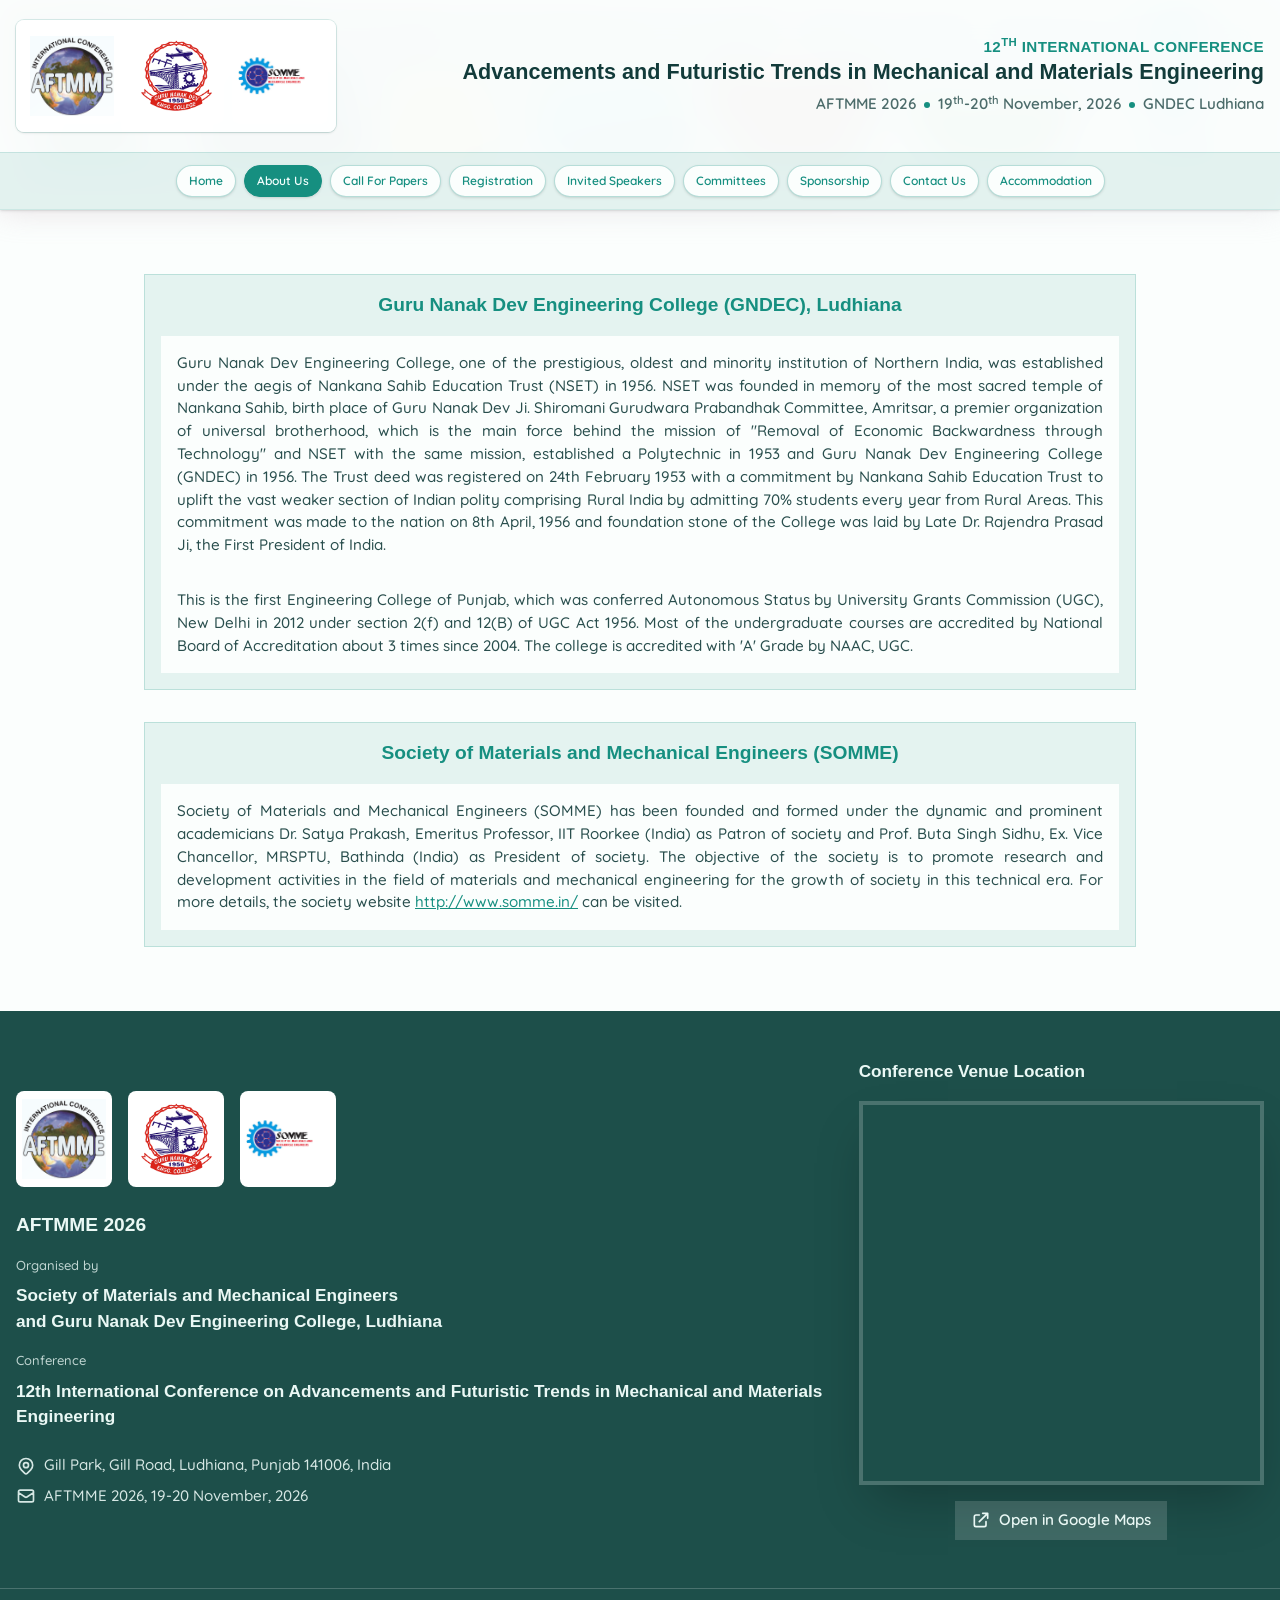
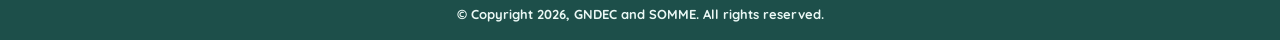
==== about.html @ 48f89f9c "draft" ====
<!DOCTYPE html>
<html lang="en" data-theme="corporate">

<head>
  <meta charset="UTF-8">
  <meta name="viewport" content="width=device-width, initial-scale=1.0">

  <title>AFTMME
  </title>
  <link rel="preconnect" href="https://fonts.googleapis.com">
  <link rel="preconnect" href="https://fonts.gstatic.com" crossorigin>
  <link href="https://fonts.googleapis.com/css2?family=Quicksand:wght@300..700&display=swap" rel="stylesheet">
  <link rel="stylesheet" href="./css/output.css">
  <link rel="apple-touch-icon" sizes="180x180" href="favicon/apple-touch-icon.png">
  <link rel="icon" type="image/png" sizes="32x32" href="favicon/favicon-32x32.png">
  <link rel="icon" type="image/png" sizes="16x16" href="favicon/favicon-16x16.png">
  <link rel="manifest" href="favicon/site.webmanifest">
</head>

<body class="font-medium text-justify text-body">
  <div class="relative ">
    <img src="./images/background.jpg" alt="Background" class="absolute inset-0 w-full h-full object-cover opacity-40 blur-lg object-bottom">
    <div class="relative  z-10">
      

<header class="bg-base-100/95 text-base-content border-b border-secondary/20 shadow-sm">
  <div class="container mx-auto px-3 py-3 md:px-4 md:py-5">
    <div class="flex flex-col gap-4 lg:flex-row lg:items-center lg:justify-between">
      <div class="flex items-center justify-center gap-2 rounded-lg bg-white/95 p-2 shadow-sm ring-1 ring-secondary/15 lg:justify-start">
        <img src="./images/logo.png" alt="" class="h-16 w-16 sm:h-20 sm:w-20 lg:h-24 lg:w-24 object-contain bg-white rounded-lg p-1.5" />

        <img src="./images/college_logo.png" alt="" class="h-16 w-16 sm:h-20 sm:w-20 lg:h-24 lg:w-24 object-contain bg-white rounded-lg p-1.5" />

        <img src="./images/somme.jpeg" alt="" class="h-16 w-16 sm:h-20 sm:w-20 lg:h-24 lg:w-24 object-contain bg-white rounded-lg p-1.5" />

      </div>

      <div class="text-center lg:text-right lg:max-w-4xl">
        <p class="text-body font-montserrat font-bold uppercase tracking-wide text-secondary">
          12<sup>th</sup> International Conference
        </p>
        <h1 class="font-montserrat text-h4 md:text-h3 font-black leading-tight text-base-content">
          Advancements and Futuristic Trends in Mechanical and Materials Engineering
        </h1>
        <div class="mt-2 flex flex-wrap items-center justify-center gap-2 text-body font-semibold text-base-content/75 lg:justify-end">
          <span>AFTMME 2026</span>
          <span class="h-1.5 w-1.5 rounded-full bg-secondary"></span>
          <span>19<sup>th</sup>-20<sup>th</sup> November, 2026</span>
          <span class="h-1.5 w-1.5 rounded-full bg-secondary"></span>
          <span>GNDEC Ludhiana</span>
        </div>
      </div>
    </div>
  </div>

  <nav id="navbar" class="border-t border-secondary/15 bg-secondary/10">
    <div class="container mx-auto flex flex-wrap justify-center gap-2 px-3 py-3">
      
      <a id="home" href="./" class="btn btn-sm shadow-sm border-secondary/30 bg-base-100 text-secondary hover:bg-secondary hover:text-secondary-content hover:border-secondary" >
  Home
</a>

      
      <a id="about-us" href="./about.html" class="btn btn-sm shadow-sm btn-secondary border-secondary text-secondary-content pointer-events-none" aria-current=page>
  About Us
</a>

      
      <a id="call-for-papers" href="./cfp.html" class="btn btn-sm shadow-sm border-secondary/30 bg-base-100 text-secondary hover:bg-secondary hover:text-secondary-content hover:border-secondary" >
  Call For Papers
</a>

      
      <a id="registration" href="./registration.html" class="btn btn-sm shadow-sm border-secondary/30 bg-base-100 text-secondary hover:bg-secondary hover:text-secondary-content hover:border-secondary" >
  Registration
</a>

      
      <a id="invited-speakers" href="./speakers.html" class="btn btn-sm shadow-sm border-secondary/30 bg-base-100 text-secondary hover:bg-secondary hover:text-secondary-content hover:border-secondary" >
  Invited Speakers
</a>

      
      <a id="committee" href="./committees.html" class="btn btn-sm shadow-sm border-secondary/30 bg-base-100 text-secondary hover:bg-secondary hover:text-secondary-content hover:border-secondary" >
  Committees
</a>

      
      <a id="sponsorship" href="./sponsorship.html" class="btn btn-sm shadow-sm border-secondary/30 bg-base-100 text-secondary hover:bg-secondary hover:text-secondary-content hover:border-secondary" >
  Sponsorship
</a>

      
      <a id="contact-us" href="./contact.html" class="btn btn-sm shadow-sm border-secondary/30 bg-base-100 text-secondary hover:bg-secondary hover:text-secondary-content hover:border-secondary" >
  Contact Us
</a>

      
      <a id="accommodation" href="./accomodation.html" class="btn btn-sm shadow-sm border-secondary/30 bg-base-100 text-secondary hover:bg-secondary hover:text-secondary-content hover:border-secondary" >
  Accommodation
</a>

      
    </div>
  </nav>
</header>

    </div>
  </div>

  <div>
    

<section class="bg-base-100 py-12 md:py-16">
  <div class="container mx-auto px-4 md:max-w-5xl flex flex-col gap-8">
  
  <article class="bg-secondary/10 p-4 border border-secondary/20">
    <div class="text-center mb-4">
      <!-- level can be h1 - h6 -->
<hh4 class="text-center text-h4 font-bold text-secondary font-montserrat mb-4">Guru Nanak Dev Engineering College (GNDEC), Ludhiana</hh4>
    </div>
    
    <p class="text-justify bg-base-100 p-4 text-base-content/90 text-body">
      Guru Nanak Dev Engineering College, one of the prestigious, oldest and minority institution of Northern India, was established under the aegis of Nankana Sahib Education Trust (NSET) in 1956. NSET was founded in memory of the most sacred temple of Nankana Sahib, birth place of Guru Nanak Dev Ji. Shiromani Gurudwara Prabandhak Committee, Amritsar, a premier organization of universal brotherhood, which is the main force behind the mission of "Removal of Economic Backwardness through Technology" and NSET with the same mission, established a Polytechnic in 1953 and Guru Nanak Dev Engineering College (GNDEC) in 1956. The Trust deed was registered on 24th February 1953 with a commitment by Nankana Sahib Education Trust to uplift the vast weaker section of Indian polity comprising Rural India by admitting 70% students every year from Rural Areas. This commitment was made to the nation on 8th April, 1956 and foundation stone of the College was laid by Late Dr. Rajendra Prasad Ji, the First President of India.
    </p>
    
    <p class="text-justify bg-base-100 p-4 text-base-content/90 text-body">
      This is the first Engineering College of Punjab, which was conferred Autonomous Status by University Grants Commission (UGC), New Delhi in 2012 under section 2(f) and 12(B) of UGC Act 1956. Most of the undergraduate courses are accredited by National Board of Accreditation about 3 times since 2004. The college is accredited with 'A' Grade by NAAC, UGC.
    </p>
    
  </article>
  
  <article class="bg-secondary/10 p-4 border border-secondary/20">
    <div class="text-center mb-4">
      <!-- level can be h1 - h6 -->
<hh4 class="text-center text-h4 font-bold text-secondary font-montserrat mb-4">Society of Materials and Mechanical Engineers (SOMME)</hh4>
    </div>
    
    <p class="text-justify bg-base-100 p-4 text-base-content/90 text-body">
      Society of Materials and Mechanical Engineers (SOMME) has been founded and formed under the dynamic and prominent academicians Dr. Satya Prakash, Emeritus Professor, IIT Roorkee (India) as Patron of society and Prof. Buta Singh Sidhu, Ex. Vice Chancellor, MRSPTU, Bathinda (India) as President of society. The objective of the society is to promote research and development activities in the field of materials and mechanical engineering for the growth of society in this technical era. For more details, the society website <a class='link link-secondary' href='http://www.somme.in/' target='_blank'>http://www.somme.in/</a> can be visited.
    </p>
    
  </article>
  
  </div>
</section>

  </div>

  <!-- Footer -->
  <footer class="bg-neutral text-neutral-content mt-auto">
    <div class="container mx-auto px-4 py-12 flex flex-col md:flex-row gap-8 items-center">
      <div class="text-center md:text-left md:flex-2">
        <div class="flex items-center justify-center md:justify-start gap-4 mb-6">
          <img src="./images/logo.png" alt="" class="h-16 w-16 sm:h-20 sm:w-20 lg:h-24 lg:w-24 object-contain bg-white rounded-lg p-1.5" />

          <img src="./images/college_logo.png" alt="" class="h-16 w-16 sm:h-20 sm:w-20 lg:h-24 lg:w-24 object-contain bg-white rounded-lg p-1.5" />

          <img src="./images/somme.jpeg" alt="" class="h-16 w-16 sm:h-20 sm:w-20 lg:h-24 lg:w-24 object-contain bg-white rounded-lg p-1.5" />

        </div>

        <h3 class="text-h4 font-black font-montserrat mb-4">
          AFTMME 2026
        </h3>

        <div class="space-y-4">
          <div>
            <h5 class="text-small opacity-80 mb-2">Organised by</h5>
            <h3 class="text-h5 font-semibold font-montserrat">
              Society of Materials and Mechanical Engineers<br>and Guru Nanak Dev Engineering College, Ludhiana
            </h3>
          </div>

          <div>
            <h5 class="text-small opacity-80 mb-2">Conference</h5>
            <h3 class="text-h5 font-semibold font-montserrat">
              12th International Conference on Advancements and Futuristic Trends in Mechanical and Materials Engineering
            </h3>
          </div>
        </div>

        <div class="mt-6 space-y-2 text-small opacity-90">
          <div class="flex items-center justify-center md:justify-start gap-2">
            <svg xmlns="http://www.w3.org/2000/svg" class="h-5 w-5" fill="none" viewBox="0 0 24 24" stroke="currentColor">
              <path stroke-linecap="round" stroke-linejoin="round" stroke-width="2" d="M17.657 16.657L13.414 20.9a1.998 1.998 0 01-2.827 0l-4.244-4.243a8 8 0 1111.314 0z" />
              <path stroke-linecap="round" stroke-linejoin="round" stroke-width="2" d="M15 11a3 3 0 11-6 0 3 3 0 016 0z" />
            </svg>
            <span class="text-body">Gill Park, Gill Road, Ludhiana, Punjab 141006, India</span>
          </div>
          <div class="flex items-center justify-center md:justify-start gap-2">
            <svg xmlns="http://www.w3.org/2000/svg" class="h-5 w-5" fill="none" viewBox="0 0 24 24" stroke="currentColor">
              <path stroke-linecap="round" stroke-linejoin="round" stroke-width="2" d="M3 8l7.89 5.26a2 2 0 002.22 0L21 8M5 19h14a2 2 0 002-2V7a2 2 0 00-2-2H5a2 2 0 00-2 2v10a2 2 0 002 2z" />
            </svg>
            <span class="text-body">AFTMME 2026, 19-20 November, 2026</span>
          </div>
        </div>
      </div>

      <div class="md:flex-1 ">
        <h4 class="text-h5 font-bold font-montserrat mb-4 text-center md:text-left">Conference Venue Location</h4>
        <div class=" overflow-hidden shadow-2xl border-4 border-white/20 hover:border-white/40 transition-all duration-300 h-96">
          <iframe class="h-full w-full" src="https://www.google.com/maps/embed?pb=!1m14!1m8!1m3!1d6849.854876332422!2d75.8571052!3d30.8607065!3m2!1i1024!2i768!4f13.1!3m3!1m2!1s0x391a828f09011b15%3A0xbf3f5b51dcc81b12!2sGuru%20Nanak%20Dev%20Engineering%20College!5e0!3m2!1sen!2sin!4v1762316832403!5m2!1sen!2sin" style="border:0;" allowfullscreen="true" loading="lazy" referrerpolicy="no-referrer-when-downgrade"></iframe>
        </div>
        <div class="mt-4 text-center">
          <a href="https://maps.google.com/?q=Guru+Nanak+Dev+Engineering+College+Ludhiana" target="_blank" rel="noopener noreferrer" class="inline-flex items-center gap-2 px-4 py-2 bg-white/15 hover:bg-white/25 transition-all duration-300 text-small font-semibold">
            <svg xmlns="http://www.w3.org/2000/svg" class="h-5 w-5" fill="none" viewBox="0 0 24 24" stroke="currentColor">
              <path stroke-linecap="round" stroke-linejoin="round" stroke-width="2" d="M10 6H6a2 2 0 00-2 2v10a2 2 0 002 2h10a2 2 0 002-2v-4M14 4h6m0 0v6m0-6L10 14" />
            </svg>
            <span class="text-body">Open in Google Maps</span>
          </a>
        </div>
      </div>
    </div>

    <div class="border-t border-white/20 py-4">
      <div class="container mx-auto px-4 text-center">
        <p class="text-body text-small font-bold">
          &copy; Copyright 2026, GNDEC and SOMME. All rights reserved.
        </p>
      </div>
    </div>
  </footer>
  <script src="./js/navbar.js"> </script>
</body>

</html>
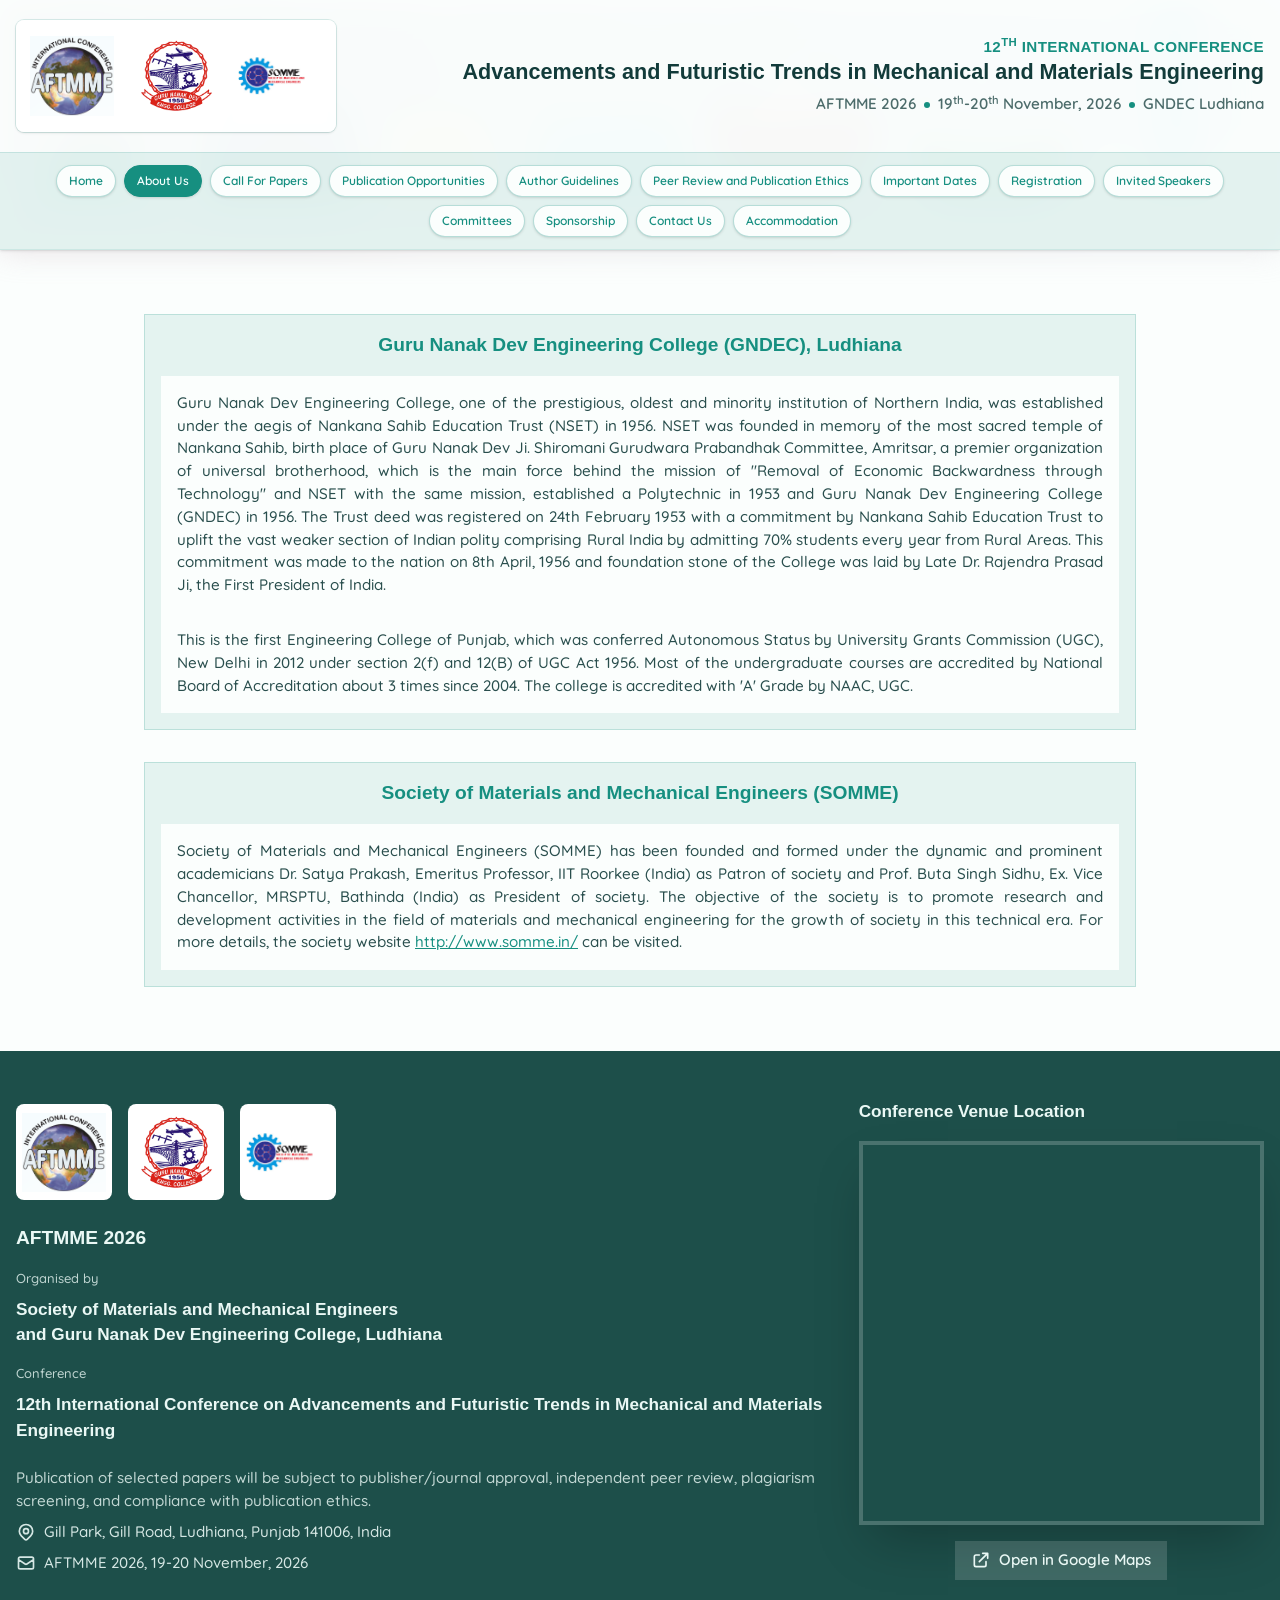
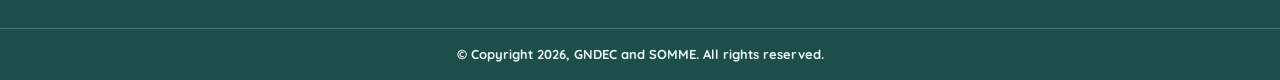
==== commit b6043cad: "website changes" ====
--- a/about.html
+++ b/about.html
@@ -71,6 +71,26 @@
 </a>
 
       
+      <a id="publication-opportunities" href="./publication-opportunities.html" class="btn btn-sm shadow-sm border-secondary/30 bg-base-100 text-secondary hover:bg-secondary hover:text-secondary-content hover:border-secondary" >
+  Publication Opportunities
+</a>
+
+      
+      <a id="author-guidelines" href="./author-guidelines.html" class="btn btn-sm shadow-sm border-secondary/30 bg-base-100 text-secondary hover:bg-secondary hover:text-secondary-content hover:border-secondary" >
+  Author Guidelines
+</a>
+
+      
+      <a id="peer-review-and-publication-ethics" href="./peer-review-publication-ethics.html" class="btn btn-sm shadow-sm border-secondary/30 bg-base-100 text-secondary hover:bg-secondary hover:text-secondary-content hover:border-secondary" >
+  Peer Review and Publication Ethics
+</a>
+
+      
+      <a id="important-dates" href="./important-dates.html" class="btn btn-sm shadow-sm border-secondary/30 bg-base-100 text-secondary hover:bg-secondary hover:text-secondary-content hover:border-secondary" >
+  Important Dates
+</a>
+
+      
       <a id="registration" href="./registration.html" class="btn btn-sm shadow-sm border-secondary/30 bg-base-100 text-secondary hover:bg-secondary hover:text-secondary-content hover:border-secondary" >
   Registration
 </a>
@@ -117,7 +137,9 @@
   <article class="bg-secondary/10 p-4 border border-secondary/20">
     <div class="text-center mb-4">
       <!-- level can be h1 - h6 -->
-<hh4 class="text-center text-h4 font-bold text-secondary font-montserrat mb-4">Guru Nanak Dev Engineering College (GNDEC), Ludhiana</hh4>
+
+<h4 class="text-center text-h4 font-bold text-secondary font-montserrat mb-4">Guru Nanak Dev Engineering College (GNDEC), Ludhiana</h4>
+
     </div>
     
     <p class="text-justify bg-base-100 p-4 text-base-content/90 text-body">
@@ -133,7 +155,9 @@
   <article class="bg-secondary/10 p-4 border border-secondary/20">
     <div class="text-center mb-4">
       <!-- level can be h1 - h6 -->
-<hh4 class="text-center text-h4 font-bold text-secondary font-montserrat mb-4">Society of Materials and Mechanical Engineers (SOMME)</hh4>
+
+<h4 class="text-center text-h4 font-bold text-secondary font-montserrat mb-4">Society of Materials and Mechanical Engineers (SOMME)</h4>
+
     </div>
     
     <p class="text-justify bg-base-100 p-4 text-base-content/90 text-body">
@@ -181,6 +205,9 @@
         </div>
 
         <div class="mt-6 space-y-2 text-small opacity-90">
+          <p class="text-body text-neutral-content/90">
+            Publication of selected papers will be subject to publisher/journal approval, independent peer review, plagiarism screening, and compliance with publication ethics.
+          </p>
           <div class="flex items-center justify-center md:justify-start gap-2">
             <svg xmlns="http://www.w3.org/2000/svg" class="h-5 w-5" fill="none" viewBox="0 0 24 24" stroke="currentColor">
               <path stroke-linecap="round" stroke-linejoin="round" stroke-width="2" d="M17.657 16.657L13.414 20.9a1.998 1.998 0 01-2.827 0l-4.244-4.243a8 8 0 1111.314 0z" />
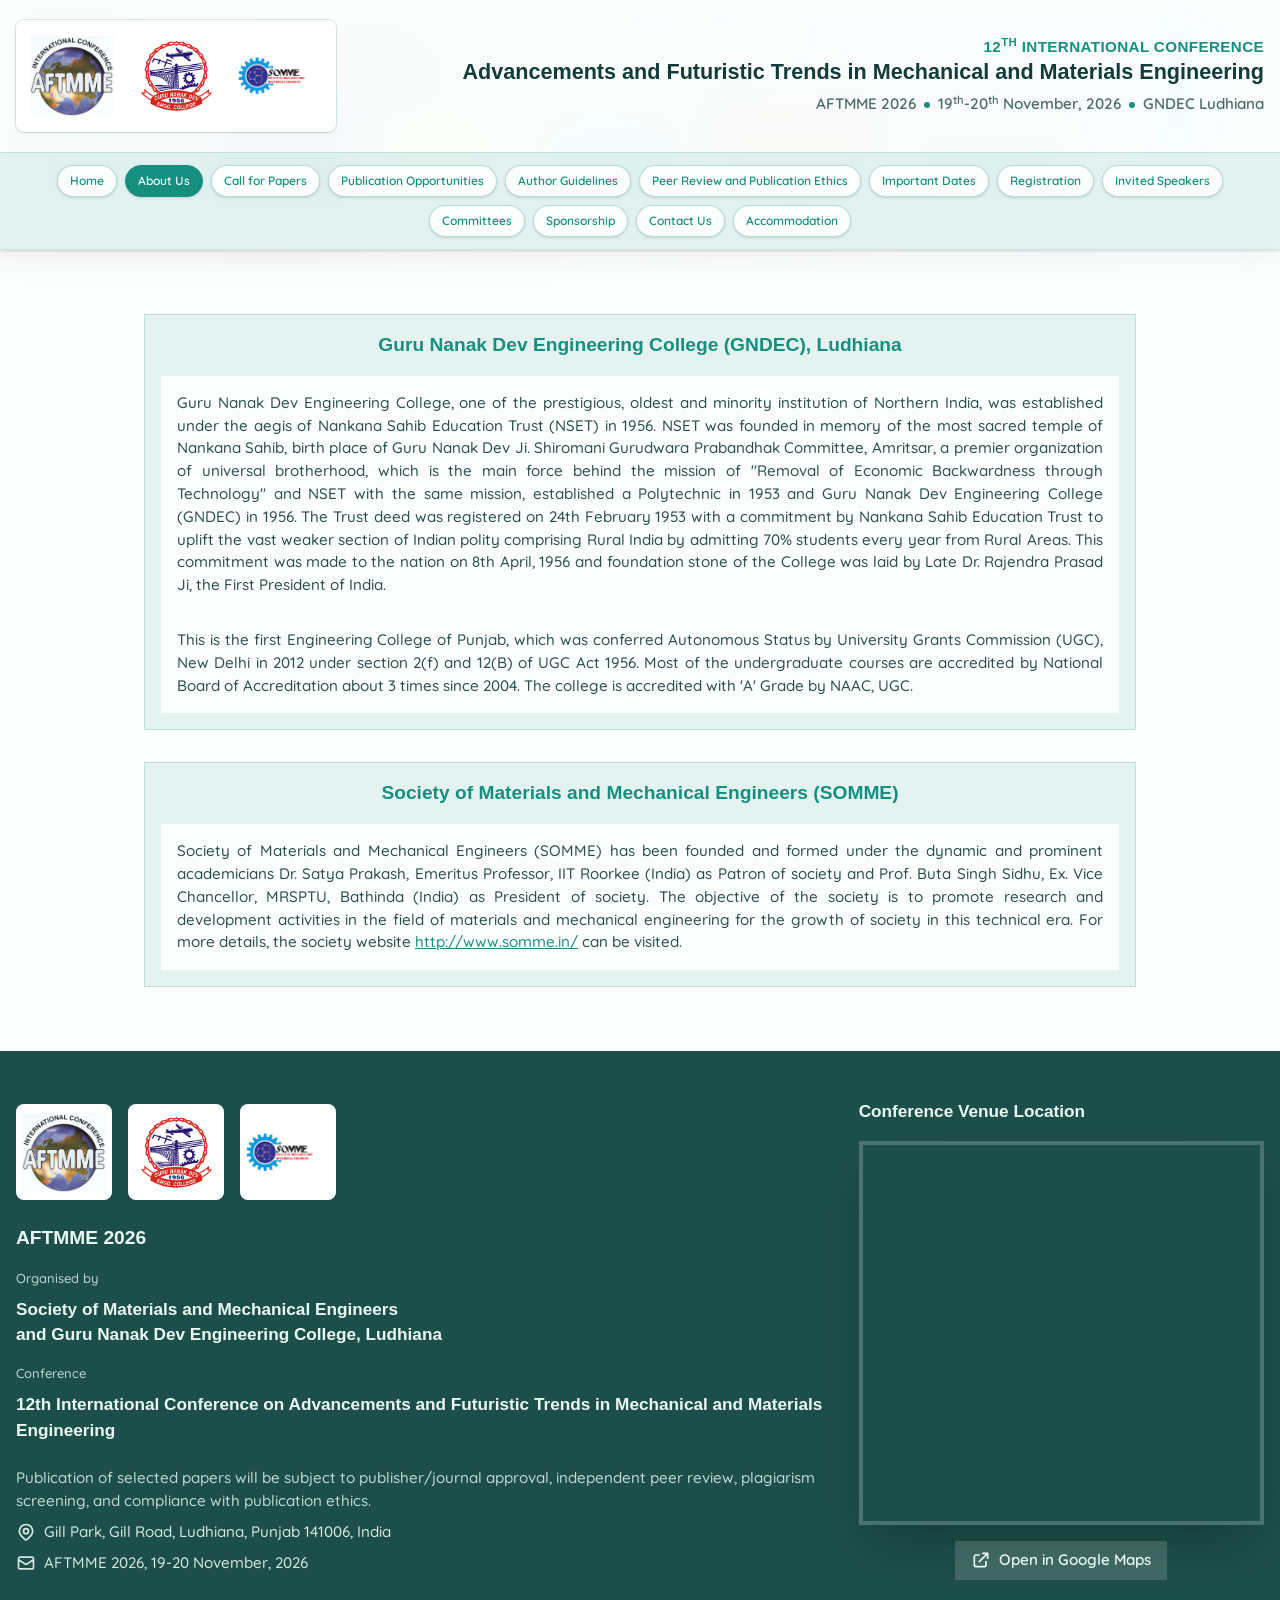
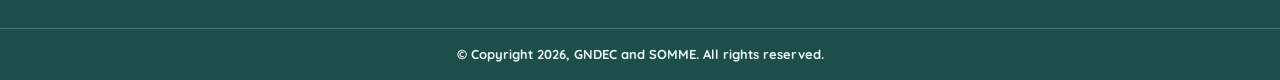
==== commit 3e3693fc: "changes 2" ====
--- a/about.html
+++ b/about.html
@@ -67,7 +67,7 @@
 
       
       <a id="call-for-papers" href="./cfp.html" class="btn btn-sm shadow-sm border-secondary/30 bg-base-100 text-secondary hover:bg-secondary hover:text-secondary-content hover:border-secondary" >
-  Call For Papers
+  Call for Papers
 </a>
 
       
@@ -101,7 +101,7 @@
 </a>
 
       
-      <a id="committee" href="./committees.html" class="btn btn-sm shadow-sm border-secondary/30 bg-base-100 text-secondary hover:bg-secondary hover:text-secondary-content hover:border-secondary" >
+      <a id="committees" href="./committees.html" class="btn btn-sm shadow-sm border-secondary/30 bg-base-100 text-secondary hover:bg-secondary hover:text-secondary-content hover:border-secondary" >
   Committees
 </a>
 
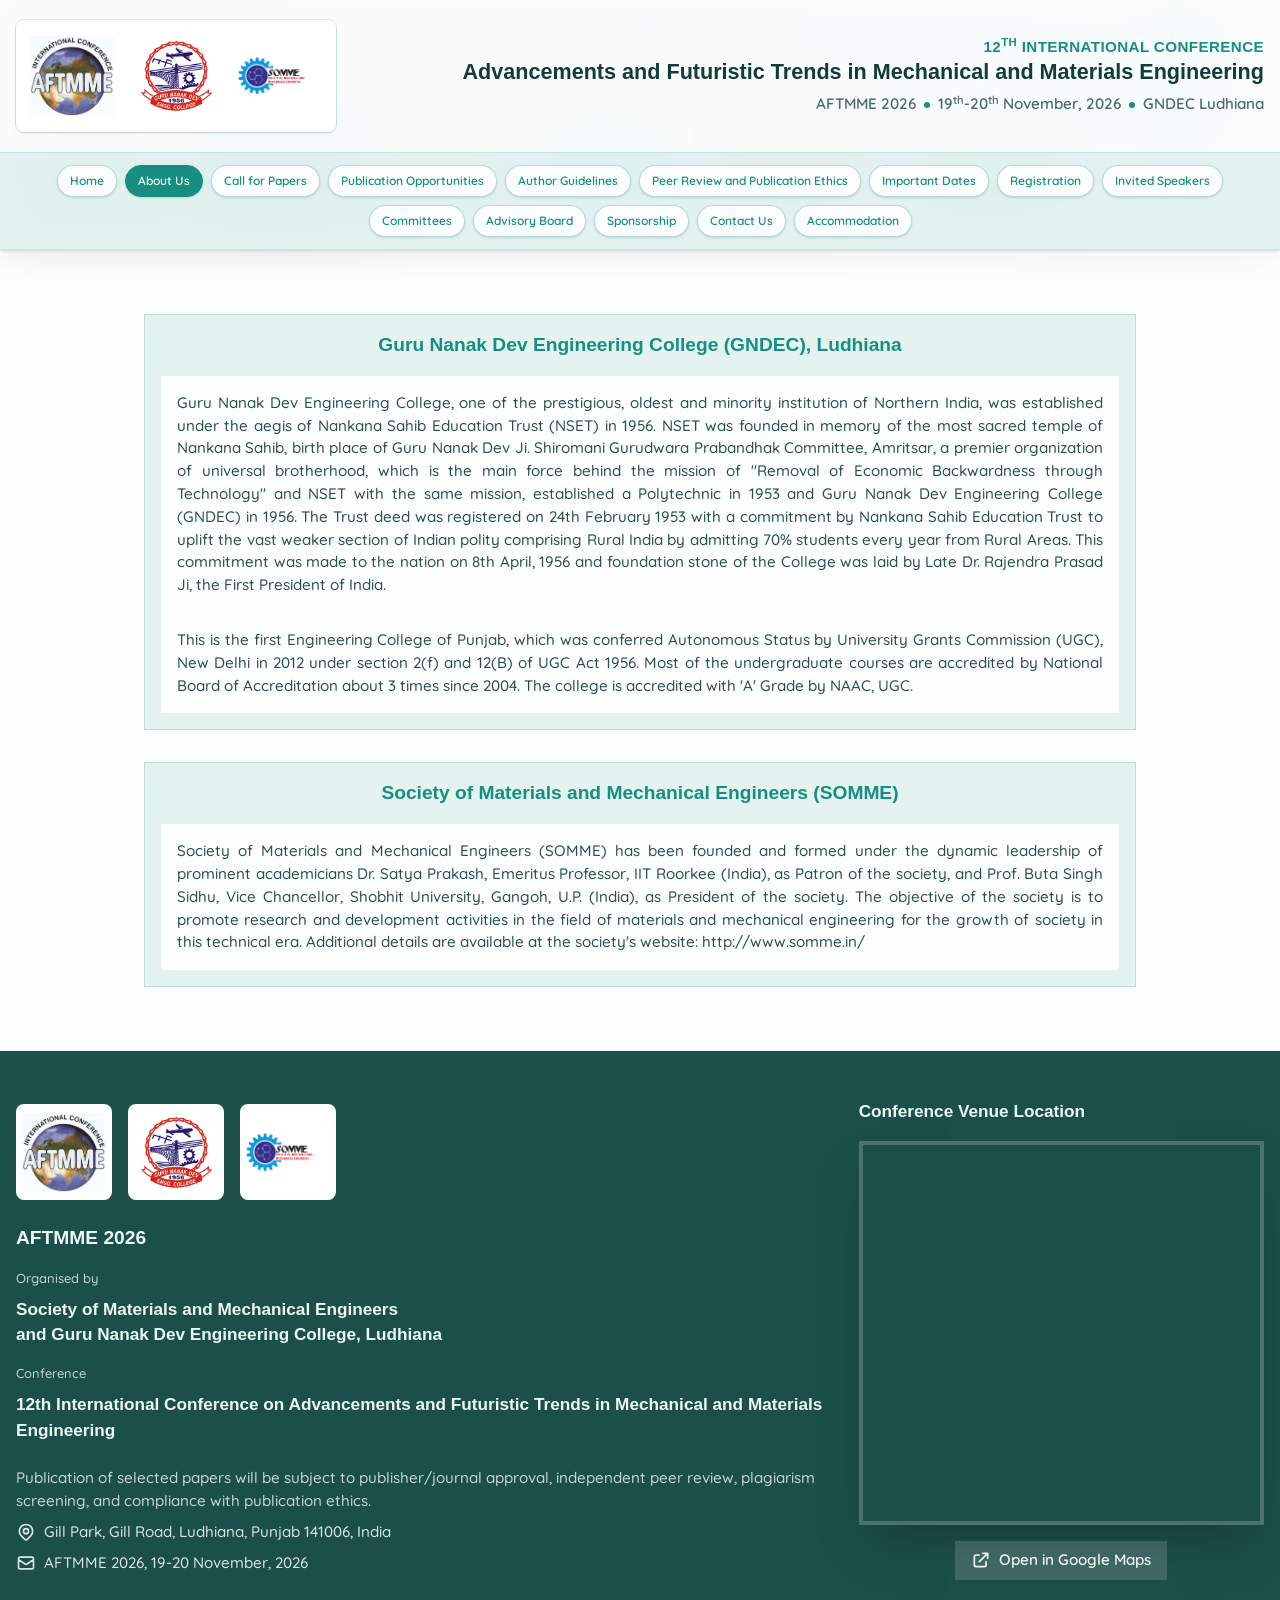
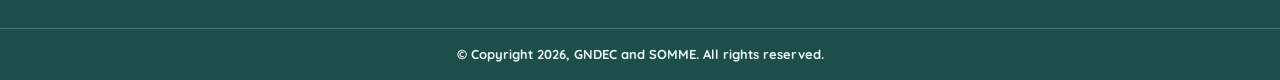
==== commit b4253ed0: "updated changes" ====
--- a/about.html
+++ b/about.html
@@ -5,8 +5,13 @@
   <meta charset="UTF-8">
   <meta name="viewport" content="width=device-width, initial-scale=1.0">
 
-  <title>AFTMME
+  <title>
+    AFTMME 2026 | International Conference on Mechanical and Materials Engineering | GNDEC Ludhiana
   </title>
+  <meta name="description" content="AFTMME 2026 – 12th International Conference on Advancements and Futuristic Trends in Mechanical and Materials Engineering at Guru Nanak Dev Engineering College, Ludhiana. Submit papers, register online, view themes and important dates.">
+
+  <meta name="keywords" content="AFTMME 2026, mechanical engineering conference India, materials engineering conference 2026, international mechanical conference India">
+  <link rel="canonical" href="https://gndec.ac.in/aftmme-web/">
   <link rel="preconnect" href="https://fonts.googleapis.com">
   <link rel="preconnect" href="https://fonts.gstatic.com" crossorigin>
   <link href="https://fonts.googleapis.com/css2?family=Quicksand:wght@300..700&display=swap" rel="stylesheet">
@@ -106,6 +111,11 @@
 </a>
 
       
+      <a id="advisory-board" href="./advisory-board.html" class="btn btn-sm shadow-sm border-secondary/30 bg-base-100 text-secondary hover:bg-secondary hover:text-secondary-content hover:border-secondary" >
+  Advisory Board
+</a>
+
+      
       <a id="sponsorship" href="./sponsorship.html" class="btn btn-sm shadow-sm border-secondary/30 bg-base-100 text-secondary hover:bg-secondary hover:text-secondary-content hover:border-secondary" >
   Sponsorship
 </a>
@@ -133,42 +143,41 @@
 
 <section class="bg-base-100 py-12 md:py-16">
   <div class="container mx-auto px-4 md:max-w-5xl flex flex-col gap-8">
-  
-  <article class="bg-secondary/10 p-4 border border-secondary/20">
-    <div class="text-center mb-4">
-      <!-- level can be h1 - h6 -->
+    
+    <article class="bg-secondary/10 p-4 border border-secondary/20">
+      <div class="text-center mb-4">
+        <!-- level can be h1 - h6 -->
 
 <h4 class="text-center text-h4 font-bold text-secondary font-montserrat mb-4">Guru Nanak Dev Engineering College (GNDEC), Ludhiana</h4>
 
-    </div>
-    
-    <p class="text-justify bg-base-100 p-4 text-base-content/90 text-body">
-      Guru Nanak Dev Engineering College, one of the prestigious, oldest and minority institution of Northern India, was established under the aegis of Nankana Sahib Education Trust (NSET) in 1956. NSET was founded in memory of the most sacred temple of Nankana Sahib, birth place of Guru Nanak Dev Ji. Shiromani Gurudwara Prabandhak Committee, Amritsar, a premier organization of universal brotherhood, which is the main force behind the mission of "Removal of Economic Backwardness through Technology" and NSET with the same mission, established a Polytechnic in 1953 and Guru Nanak Dev Engineering College (GNDEC) in 1956. The Trust deed was registered on 24th February 1953 with a commitment by Nankana Sahib Education Trust to uplift the vast weaker section of Indian polity comprising Rural India by admitting 70% students every year from Rural Areas. This commitment was made to the nation on 8th April, 1956 and foundation stone of the College was laid by Late Dr. Rajendra Prasad Ji, the First President of India.
-    </p>
-    
-    <p class="text-justify bg-base-100 p-4 text-base-content/90 text-body">
-      This is the first Engineering College of Punjab, which was conferred Autonomous Status by University Grants Commission (UGC), New Delhi in 2012 under section 2(f) and 12(B) of UGC Act 1956. Most of the undergraduate courses are accredited by National Board of Accreditation about 3 times since 2004. The college is accredited with 'A' Grade by NAAC, UGC.
-    </p>
-    
-  </article>
-  
-  <article class="bg-secondary/10 p-4 border border-secondary/20">
-    <div class="text-center mb-4">
-      <!-- level can be h1 - h6 -->
+      </div>
+      
+      <p class="text-justify bg-base-100 p-4 text-base-content/90 text-body">
+        Guru Nanak Dev Engineering College, one of the prestigious, oldest and minority institution of Northern India, was established under the aegis of Nankana Sahib Education Trust (NSET) in 1956. NSET was founded in memory of the most sacred temple of Nankana Sahib, birth place of Guru Nanak Dev Ji. Shiromani Gurudwara Prabandhak Committee, Amritsar, a premier organization of universal brotherhood, which is the main force behind the mission of "Removal of Economic Backwardness through Technology" and NSET with the same mission, established a Polytechnic in 1953 and Guru Nanak Dev Engineering College (GNDEC) in 1956. The Trust deed was registered on 24th February 1953 with a commitment by Nankana Sahib Education Trust to uplift the vast weaker section of Indian polity comprising Rural India by admitting 70% students every year from Rural Areas. This commitment was made to the nation on 8th April, 1956 and foundation stone of the College was laid by Late Dr. Rajendra Prasad Ji, the First President of India.
+      </p>
+      
+      <p class="text-justify bg-base-100 p-4 text-base-content/90 text-body">
+        This is the first Engineering College of Punjab, which was conferred Autonomous Status by University Grants Commission (UGC), New Delhi in 2012 under section 2(f) and 12(B) of UGC Act 1956. Most of the undergraduate courses are accredited by National Board of Accreditation about 3 times since 2004. The college is accredited with 'A' Grade by NAAC, UGC.
+      </p>
+      
+    </article>
+    
+    <article class="bg-secondary/10 p-4 border border-secondary/20">
+      <div class="text-center mb-4">
+        <!-- level can be h1 - h6 -->
 
 <h4 class="text-center text-h4 font-bold text-secondary font-montserrat mb-4">Society of Materials and Mechanical Engineers (SOMME)</h4>
 
-    </div>
-    
-    <p class="text-justify bg-base-100 p-4 text-base-content/90 text-body">
-      Society of Materials and Mechanical Engineers (SOMME) has been founded and formed under the dynamic and prominent academicians Dr. Satya Prakash, Emeritus Professor, IIT Roorkee (India) as Patron of society and Prof. Buta Singh Sidhu, Ex. Vice Chancellor, MRSPTU, Bathinda (India) as President of society. The objective of the society is to promote research and development activities in the field of materials and mechanical engineering for the growth of society in this technical era. For more details, the society website <a class='link link-secondary' href='http://www.somme.in/' target='_blank'>http://www.somme.in/</a> can be visited.
-    </p>
-    
-  </article>
-  
+      </div>
+      
+      <p class="text-justify bg-base-100 p-4 text-base-content/90 text-body">
+        Society of Materials and Mechanical Engineers (SOMME) has been founded and formed under the dynamic leadership of prominent academicians Dr. Satya Prakash, Emeritus Professor, IIT Roorkee (India), as Patron of the society, and Prof. Buta Singh Sidhu, Vice Chancellor, Shobhit University, Gangoh, U.P. (India), as President of the society. The objective of the society is to promote research and development activities in the field of materials and mechanical engineering for the growth of society in this technical era. Additional details are available at the society's website: http://www.somme.in/
+      </p>
+      
+    </article>
+    
   </div>
 </section>
-
   </div>
 
   <!-- Footer -->
@@ -249,6 +258,25 @@
     </div>
   </footer>
   <script src="./js/navbar.js"> </script>
+  <script type="application/ld+json">
+    {
+      "@context": "https://schema.org",
+      "@type": "Event",
+      "name": "AFTMME 2026",
+      "startDate": "2026-11-19",
+      "endDate": "2026-11-20",
+      "eventAttendanceMode": "https://schema.org/OfflineEventAttendanceMode",
+      "location": {
+        "@type": "Place",
+        "name": "Guru Nanak Dev Engineering College",
+        "address": "Ludhiana, Punjab, India"
+      },
+      "organizer": {
+        "@type": "Organization",
+        "name": "GNDEC"
+      }
+    }
+  </script>
 </body>
 
-</html>
+</html>
